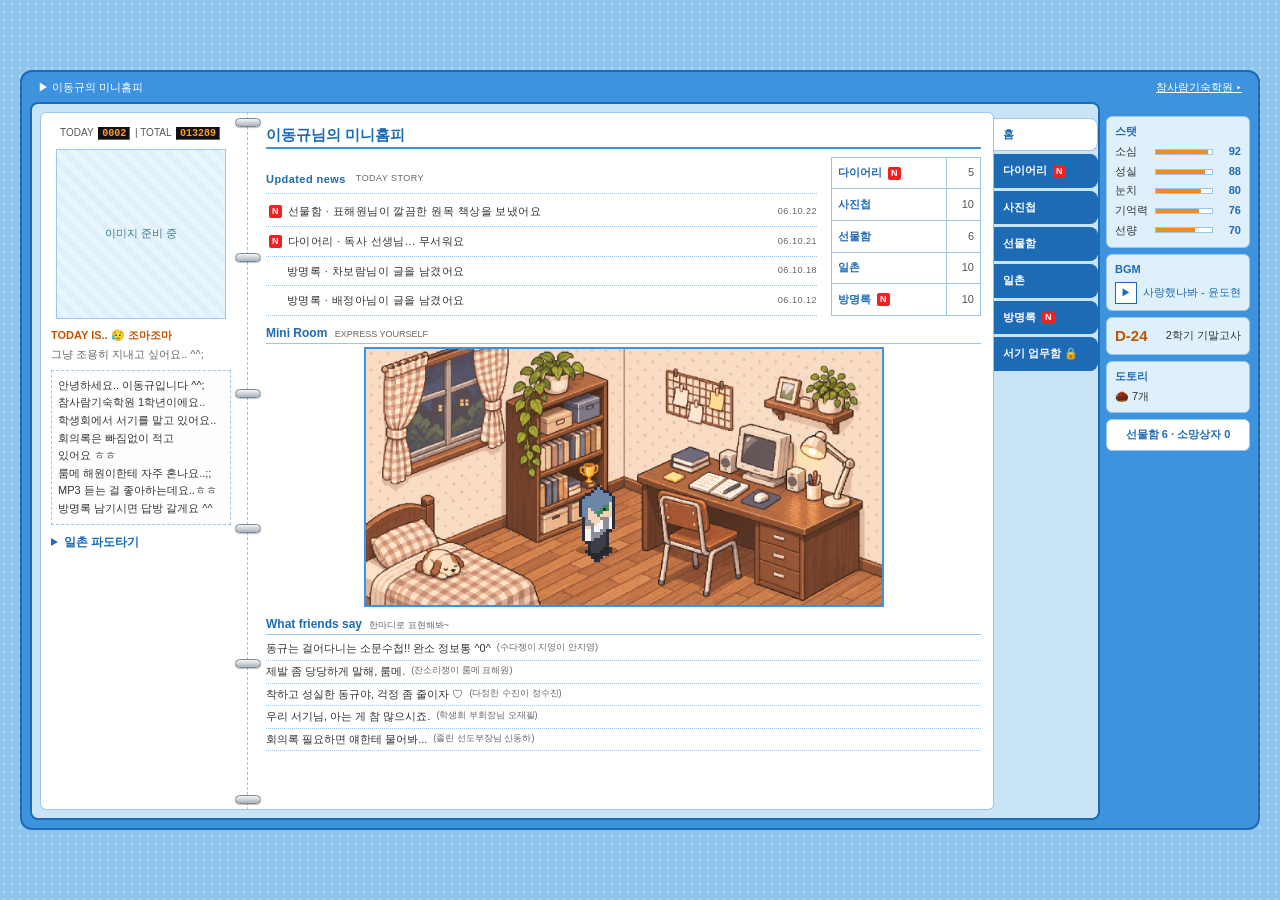
==== dongkyu/index.html @ 1bf93b08 "서열학원 홈페이지 초기 업로드 Co-Authored-By: Claude Opus 5.5 <noreply@anthropic.com>" ====
<!doctype html>
<html lang="ko">
<head>
<meta charset="utf-8">
<meta name="viewport" content="width=device-width,initial-scale=1">
<title>이동규의 미니홈피</title>
<link rel="stylesheet" href="style.css">
</head>
<body>
<div class="frame">
  <div class="topbar"><span>▶ 이동규의 미니홈피</span><a href="../index.html">참사람기숙학원 ▸</a></div>
  <div class="stage">
    <div class="book">
      <div class="rings" aria-hidden="true"><i></i><i></i><i></i><i></i><i></i><i></i></div>
      <aside class="left">
        <p class="counter-line">TODAY <b id="today">0</b> | TOTAL <b id="total">0</b></p>
        <img class="minime" src="../img/lee-donggyu.png" alt="이동규" onerror="this.replaceWith(Object.assign(document.createElement('div'),{className:'minime ph',textContent:'이미지 준비 중'}))">
        <p class="mood" id="mood"></p>
        <p class="status" id="status"></p>
        <p class="intro" id="intro"></p>
        <details class="wave"><summary id="wave-title"></summary><ul id="wave"></ul></details>
      </aside>
      <section class="right">
        <h1 class="mhtitle">이동규님의 미니홈피</h1>
        <div id="view"></div>
      </section>
      <nav class="tabs" id="tabs" role="tablist" aria-label="미니홈피 메뉴" aria-orientation="vertical">
        <button role="tab" aria-selected="true" aria-controls="view" data-t="home" class="on">홈</button>
        <button role="tab" aria-selected="false" aria-controls="view" data-t="diary" id="diary-tab">다이어리</button>
        <button role="tab" aria-selected="false" aria-controls="view" data-t="photos">사진첩</button>
        <button role="tab" aria-selected="false" aria-controls="view" data-t="gifts">선물함</button>
        <button role="tab" aria-selected="false" aria-controls="view" data-t="ilchon">일촌</button>
        <button role="tab" aria-selected="false" aria-controls="view" data-t="guest" id="guest-tab">방명록</button>
        <button role="tab" aria-selected="false" aria-controls="view" data-t="vault" id="vault-tab"></button>
      </nav>
    </div>
    <aside class="side">
      <div class="panel"><b class="ph-title">스탯</b><div id="stats"></div></div>
      <div class="panel bgm"><b class="ph-title">BGM</b>
        <div class="bgm-row"><a id="bgm-play" target="_blank" rel="noopener" aria-label="유튜브에서 듣기">▶</a><a id="bgm-title" target="_blank" rel="noopener"></a></div></div>
      <div class="panel dday"><b id="dday">D-0</b><span id="dday-label"></span></div>
      <div class="panel"><b class="ph-title">도토리</b> 🌰 <span id="dotori">0</span>개</div>
      <button class="panel gobtn" data-go="gifts" id="gift-link"></button>
    </aside>
  </div>
</div>
<script type="module" src="app.js"></script>
</body>
</html>
---- dongkyu/style.css ----
:root{--blue:#3d93dd;--blue2:#1d6ab5;--sky:#dff0fb;--orange:#c25400;--line:#9cc6ea}
*{box-sizing:border-box}
body{margin:0;min-height:100vh;display:flex;align-items:center;justify-content:center;padding:12px;background:#8fc4ec radial-gradient(#b7dbf4 1px,transparent 1px) 0 0/8px 8px;font:12px/1.6 Dotum,"돋움","Malgun Gothic",sans-serif;color:#333}
button{font:inherit}
:focus-visible{outline:2px solid var(--orange);outline-offset:1px}

/* 한 화면 프레임: 6공 다이어리 + 오른쪽 정보 패널 */
.frame{width:min(1240px,100%);height:min(760px,calc(100vh - 24px));min-height:min(540px,calc(100vh - 24px));background:var(--blue);border:2px solid var(--blue2);border-radius:12px;padding:4px 8px 8px;display:flex;flex-direction:column}
.topbar{flex:none;display:flex;justify-content:space-between;gap:8px;color:#fff;padding:3px 8px 5px;font-size:11px}
.topbar a{color:#fff}
.stage{position:relative;flex:1;min-height:0}
.book{position:relative;z-index:1;width:calc(100% - 150px);height:100%;display:grid;grid-template-columns:216px minmax(0,1fr) 104px;min-height:0;background:#c9e4f7;border:2px solid var(--blue2);border-radius:8px}
.rings{position:absolute;left:216px;top:14px;bottom:14px;width:0;z-index:2;display:flex;flex-direction:column;justify-content:space-between;pointer-events:none}
.rings i{display:block;width:26px;height:9px;margin-left:-13px;background:linear-gradient(#f4f4f4,#a9b4be);border:1px solid #7d8a96;border-radius:5px;box-shadow:0 1px 1px rgba(0,0,0,.25)}
.left,.right{margin:8px 0;background:#fff;border:1px solid var(--line);min-height:0;overflow:auto;scrollbar-width:thin}
.left{margin-left:8px;padding:12px 16px 10px 10px;border-radius:6px 0 0 6px;border-right:1px dashed var(--line)}
.right{padding:10px 12px 10px 18px;border-radius:0 6px 6px 0;border-left:0;min-width:0}
.tabs{display:flex;flex-direction:column;gap:3px;padding:14px 0 8px;overflow-y:auto;overflow-x:hidden}
.counter-line{margin:0 0 8px;text-align:center;font-size:10px;color:#555;white-space:nowrap}.counter-line .led{font-size:10px;letter-spacing:0}.counter-line b{margin:0 2px}
.tabs button{font-weight:bold;font-size:11px;text-align:left;overflow:hidden;text-overflow:ellipsis;background:var(--blue2);border:1px solid var(--blue2);border-left:0;border-radius:0 8px 8px 0;padding:7px 4px 7px 10px;margin-left:-1px;color:#fff;cursor:pointer;white-space:nowrap}
.tabs button[aria-selected=true]{background:#fff;color:var(--blue2);border-color:var(--line)}
.tabs button:hover:not([aria-selected=true]){background:var(--blue)}

/* 왼쪽 페이지: 프로필 */
.minime{display:block;width:100%;max-width:170px;aspect-ratio:1;object-fit:cover;margin:0 auto;border:1px solid var(--line);background:var(--sky)}
.ph{display:flex;align-items:center;justify-content:center;color:#3f7a8f;font-size:11px;background:repeating-linear-gradient(45deg,var(--sky),var(--sky) 6px,#eaf6fd 6px,#eaf6fd 12px)}
.mood{margin:8px 0 2px;color:var(--orange);font-weight:bold;font-size:11px}
.left .status{margin:0 0 6px;font-weight:normal;color:#666;font-size:11px}
.intro{margin:0 0 8px;padding:6px;border:1px dashed var(--line);background:#fcfeff;white-space:pre-line;font-size:11px;word-break:keep-all;text-wrap:pretty}
.wave summary{cursor:pointer;font-weight:bold;color:var(--blue2)}
.wave ul{list-style:none;margin:5px 0 0;padding:0;background:#fff;border:1px solid var(--line)}
.wave li{padding:3px 6px;border-bottom:1px dotted var(--line)}.wave li:last-child{border-bottom:0}
.wave li.off{color:#666}.wave a{color:var(--blue2);text-decoration:none}.wave a:hover,.wave a:focus-visible{text-decoration:underline}

/* 오른쪽 정보 패널 */
.side{position:absolute;z-index:0;right:0;top:14px;bottom:0;width:196px;padding-left:52px;display:flex;flex-direction:column;gap:6px;min-height:0;overflow:auto;scrollbar-width:none}
.panel{background:var(--sky);border:1px solid var(--line);border-radius:6px;padding:6px 8px;font-size:11px}
.panel .ph-title{display:block;color:var(--blue2);margin-bottom:3px}
.led{font:bold 11px "Courier New",monospace;background:#111;color:#ff9d2e;padding:0 3px;letter-spacing:1px;border:1px inset #666}
.srow{display:grid;grid-template-columns:36px 1fr 24px;gap:4px;align-items:center;margin:2px 0}
.srow i{display:block;height:6px;background:#fff;border:1px solid var(--line)}
.srow i::after{content:"";display:block;height:100%;width:var(--v);background:#f08a24}
.srow b{text-align:right;color:var(--blue2)}
.bgm-row{display:flex;gap:6px;align-items:center}
.bgm-row a{color:var(--blue2);text-decoration:none;overflow:hidden;white-space:nowrap;text-overflow:ellipsis}
.bgm-row a:hover,.bgm-row a:focus-visible{text-decoration:underline}
.bgm-row #bgm-play{display:flex;align-items:center;justify-content:center;flex:none;width:22px;height:22px;border:1px solid var(--blue2);background:#fff;font-size:10px}
.dday{display:flex;justify-content:space-between;align-items:center;gap:6px}
.dday b{font-size:15px;color:var(--orange)}
.gobtn{cursor:pointer;color:var(--blue2);font-weight:bold;text-align:center;background:#fff}
.gobtn:hover{background:var(--sky)}

/* 오른쪽 페이지 공통 */
.mhtitle{margin:0 0 8px;font-size:15px;color:var(--blue2);border-bottom:2px solid var(--blue)}
h3{margin:12px 0 6px;font-size:12px;color:var(--blue2);border-left:4px solid var(--orange);padding-left:6px}
h3:first-child{margin-top:0}
.lab{margin:8px 0 3px;font-weight:bold;color:var(--blue2);border-bottom:1px solid var(--line);font-size:12px}
.lab small{font-weight:normal;color:#666;font-size:9px;margin-left:4px;white-space:nowrap}
.n{display:inline-block;background:#e22;color:#fff;font:bold 9px/1 Dotum,sans-serif;padding:2px 3px;border-radius:2px;font-style:normal;margin-left:3px;vertical-align:middle}
.n.off{background:none;width:12px;padding:0}

/* 홈: 한 화면 요약 */
.top2{display:grid;grid-template-columns:minmax(0,1fr) 150px;gap:14px}
.news div{display:flex;gap:6px;align-items:center;padding:5px 0;border-bottom:1px dotted var(--line);font-size:11px;letter-spacing:.04em;line-height:1.7}
.news span{flex:1;overflow:hidden;white-space:nowrap;text-overflow:ellipsis}
.news small{color:#666}
.stat{border:1px solid var(--line);border-collapse:collapse;width:100%;font-size:11px}
.stat button{border:0;background:none;font:inherit;text-align:left;cursor:pointer;display:block;width:100%;padding:2px 6px;color:var(--blue2);font-weight:bold}
.stat button:focus-visible{outline:2px solid var(--orange);outline-offset:-2px}
.stat button:hover,.stat button:focus-visible{background:var(--sky)}
.stat td{border:1px solid var(--line);padding:0}
.stat td:nth-child(odd){width:auto}
.stat td:nth-child(even){width:34px;text-align:right;padding:2px 6px;color:#555}
.roomimg{position:relative;aspect-ratio:2/1;max-height:clamp(150px,30vh,260px);margin:0 auto;border:2px solid var(--blue);overflow:hidden}
.roomimg img,.roomimg .ph{display:block;width:100%;height:100%;object-fit:cover}
.roomcap{margin:3px 0 0;text-align:center;color:#666;font-size:11px}
.fs{list-style:none;margin:0;padding:0}
.fs li{display:flex;gap:6px;padding:2px 0;border-bottom:1px dotted var(--line);font-size:11px}
.fs b{flex:none;color:var(--blue2);min-width:3.6em}
.fs span{overflow:hidden;white-space:nowrap;text-overflow:ellipsis}
.fs small{flex:none;color:#666;white-space:nowrap}

/* 그리드와 카드 */
.grid{display:grid;gap:8px}
.grid.five{grid-template-columns:repeat(5,minmax(0,1fr))}
.grid.three{grid-template-columns:repeat(3,minmax(0,1fr))}
.sec{margin-bottom:12px}
.sec h4{margin:0 0 6px;font-size:12px;color:var(--blue2)}
.sec h4 small{color:#666;font-weight:normal;margin-left:6px}
.card{background:#fff;border:1px solid var(--line);padding:4px;text-align:center;cursor:pointer;font:inherit;color:inherit;word-break:keep-all}
.card:hover{border-color:var(--orange)}
.card .ph,.card img{width:100%;aspect-ratio:1;object-fit:cover;display:flex}
.card span{display:block;margin-top:2px;line-height:1.35;text-wrap:balance}
.photo span{height:2.7em;overflow:hidden;display:-webkit-box;-webkit-line-clamp:2;-webkit-box-orient:vertical}
.gift,.ilc{display:flex;flex-direction:column;gap:2px;cursor:default;font-size:11px;padding:6px}
.gift b,.ilc b{color:var(--blue2)}
.gift .item{font-weight:bold;color:#333}
.gift .msg{min-height:2.7em}.gift small{color:#666}
.ilc span{text-wrap:balance;text-align:center}
.note,.desc{text-wrap:pretty}
.note{border:1px dashed var(--line);padding:6px 8px;margin-bottom:6px;background:#fffef6}
.note b{color:var(--blue2)}.note em{color:#666}.note small{color:#666}

/* 방명록 */
.gb{border:1px solid var(--line);margin-bottom:8px;background:#fff}
.gb-head{display:flex;align-items:center;gap:6px;background:var(--sky);padding:4px 6px;border-bottom:1px solid var(--line)}
.gb-head .no{color:var(--orange);font-weight:bold}
.gb-head i{font-style:normal;color:#666;font-size:11px}
.gb-head small{margin-left:auto;color:#666}
.av{width:28px;height:28px;flex:none;border:1px solid var(--line);background:#fff}
.av img,.av .ph{width:100%;height:100%;object-fit:cover;font-size:0}
.gb p{margin:0;padding:6px 8px}
.gb .reply{background:#fffef6;border-top:1px dashed var(--line);color:#555}
.gb .reply b{color:var(--blue2)}
.pager{display:flex;gap:4px;justify-content:center;margin:10px 0}
.pager button{border:1px solid var(--line);background:#fff;color:var(--blue2);padding:2px 8px;cursor:pointer}
.pager button.on{background:var(--orange);border-color:var(--orange);color:#fff}

/* 서기 업무함 */
.pin{text-align:center;padding:60px 10px}
.pin input{font:18px monospace;width:110px;text-align:center;letter-spacing:6px}
.pin button{padding:3px 10px}
.pin .err{color:#c33;height:1.4em}
.chips{display:flex;flex-wrap:wrap;gap:4px;margin:6px 0}
.chips i{font-style:normal;background:var(--sky);border:1px solid var(--line);border-radius:10px;padding:0 8px;font-size:11px}
.detail{display:grid;grid-template-columns:150px minmax(0,1fr);gap:14px}
.detail .minime{width:150px}
.detail table{border-collapse:collapse;width:100%}
.detail th{width:56px;text-align:left;color:var(--blue2);vertical-align:top;padding:3px 0}
.detail td{padding:3px 0;border-bottom:1px dotted var(--line)}
.cn{display:block;color:#666;font-size:10px}
.status{margin:0 0 6px;color:var(--orange);font-weight:bold}
.desc{margin:0 0 6px;padding:6px 8px;background:#fcfeff;border:1px dashed var(--line)}
.back{background:none;border:0;color:var(--blue2);cursor:pointer;padding:0;margin-bottom:8px}
.cmbox{margin-top:14px;padding:8px 10px;background:var(--sky);border:1px solid var(--line)}
.cm{display:flex;align-items:center;gap:6px;padding:4px 6px;border-bottom:1px dotted var(--line);font-size:11px;word-break:keep-all;background:#fff}
.cm b{flex:none;color:var(--blue2);margin-right:8px;min-width:3.2em}
.cm.re{padding-left:8px;background:#f6fbff}
.cm .av{width:22px;height:22px}

/* 사진 라이트박스 */
.lb{position:fixed;inset:0;background:rgba(0,40,80,.55);display:flex;align-items:center;justify-content:center;z-index:10;padding:16px}
.lb-in{background:#fff;border:2px solid var(--blue2);padding:10px;max-width:420px;width:100%;text-align:center}
.lb-in img,.lb-in .ph{display:block;width:100%;aspect-ratio:1;object-fit:cover;border:1px solid var(--line)}
.lb-in p{margin:8px 0;word-break:keep-all;text-wrap:pretty}
.lb-in button{padding:3px 14px;cursor:pointer}
.spark{position:fixed;pointer-events:none;color:#f5b400;font-size:12px;transform:translate(-50%,-50%);animation:sp .6s forwards;z-index:20}
@keyframes sp{to{opacity:0;transform:translate(-50%,-90%) scale(.4)}}

/* 좁은 화면: 한 화면 고정을 풀고 세로로 쌓음 */
@media(max-width:900px){
 body{display:block}
 .frame{height:auto;min-height:0}
 .stage{display:block}
 .book{display:flex;flex-direction:column}
 .rings{display:none}
 .left,.right{margin:6px;border-radius:6px;overflow:visible}
 .left{border-right:1px solid var(--line)}
 .tabs{order:-1;flex-direction:row;flex-wrap:wrap;padding:6px;overflow:visible}
 .tabs button{border:1px solid var(--blue2);border-radius:6px;margin:0}
 .book{width:auto;height:auto}
 .side{position:static;width:auto;padding-left:0;margin-top:8px;display:grid;grid-template-columns:1fr 1fr;overflow:visible}
 .top2{grid-template-columns:1fr}
 .grid.five{grid-template-columns:repeat(3,minmax(0,1fr))}
 .detail{grid-template-columns:1fr}
}

.px-me{position:absolute;image-rendering:pixelated;pointer-events:none}
.px-shadow{position:absolute;border-radius:50%;background:rgba(40,25,10,.35);pointer-events:none}
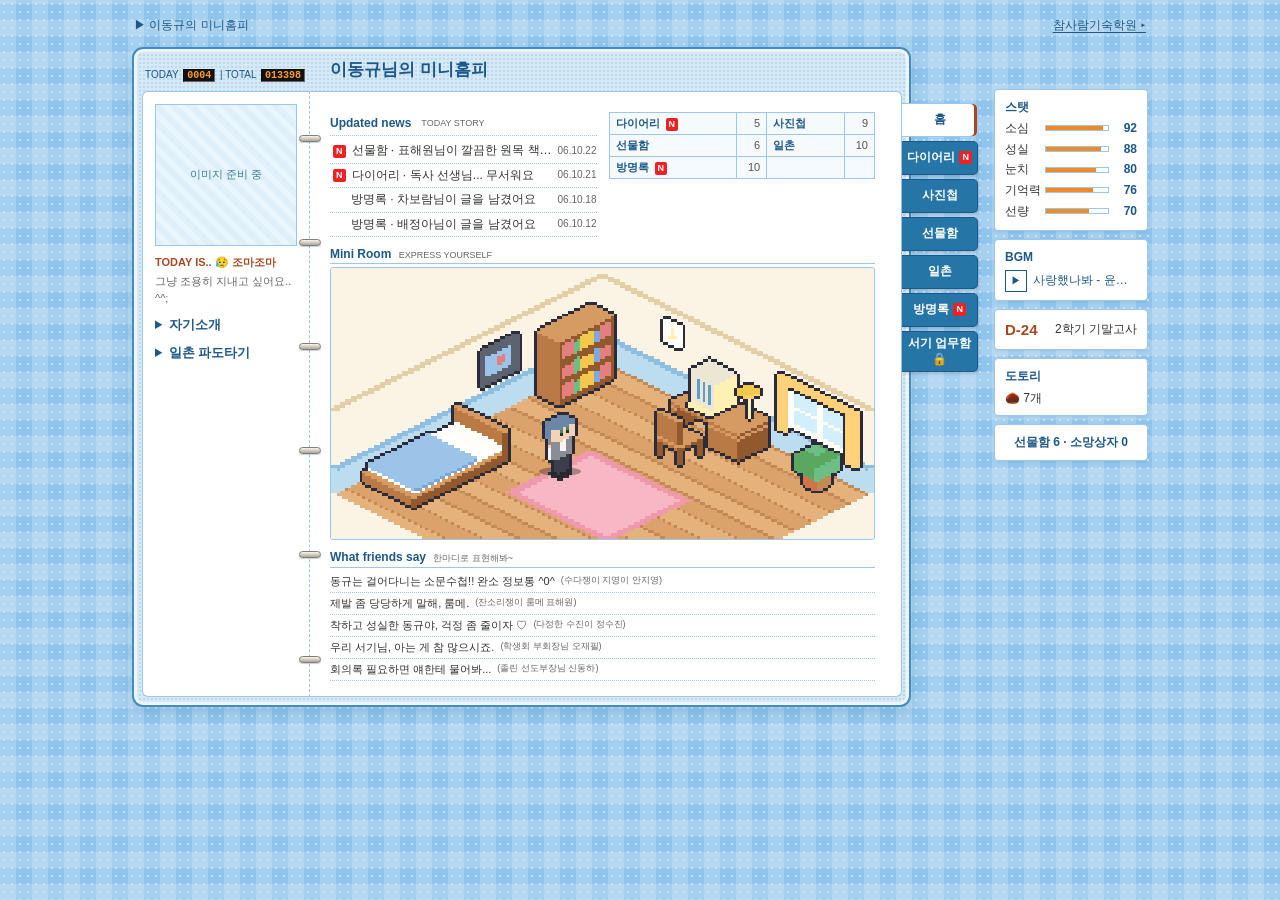
==== commit c5db578c: "이동규 미니홈피 스킨과 사진첩 개편" ====
--- a/dongkyu/index.html
+++ b/dongkyu/index.html
@@ -12,16 +12,16 @@
   <div class="stage">
     <div class="book">
       <div class="rings" aria-hidden="true"><i></i><i></i><i></i><i></i><i></i><i></i></div>
+      <p class="counter-line">TODAY <b id="today">0</b> | TOTAL <b id="total">0</b></p>
+      <h1 class="mhtitle">이동규님의 미니홈피</h1>
       <aside class="left">
-        <p class="counter-line">TODAY <b id="today">0</b> | TOTAL <b id="total">0</b></p>
         <img class="minime" src="../img/lee-donggyu.png" alt="이동규" onerror="this.replaceWith(Object.assign(document.createElement('div'),{className:'minime ph',textContent:'이미지 준비 중'}))">
         <p class="mood" id="mood"></p>
         <p class="status" id="status"></p>
-        <p class="intro" id="intro"></p>
+        <details class="profile-note"><summary>자기소개</summary><p class="intro" id="intro"></p></details>
         <details class="wave"><summary id="wave-title"></summary><ul id="wave"></ul></details>
       </aside>
       <section class="right">
-        <h1 class="mhtitle">이동규님의 미니홈피</h1>
         <div id="view"></div>
       </section>
       <nav class="tabs" id="tabs" role="tablist" aria-label="미니홈피 메뉴" aria-orientation="vertical">
--- a/dongkyu/style.css
+++ b/dongkyu/style.css
@@ -1,40 +1,68 @@
-:root{--blue:#3d93dd;--blue2:#1d6ab5;--sky:#dff0fb;--orange:#c25400;--line:#9cc6ea}
+/* 하늘색 도트 벽지와 미니홈피 제본 */
+:root{--blue:#3d93dd;--blue2:#1d5888;--sky:#dff0fb;--orange:#a64921;--line:#9cc6ea;--tab:#2575a7;--cover:#d6e9f7;--paper:#fff;--profile-width:178px}
 *{box-sizing:border-box}
-body{margin:0;min-height:100vh;display:flex;align-items:center;justify-content:center;padding:12px;background:#8fc4ec radial-gradient(#b7dbf4 1px,transparent 1px) 0 0/8px 8px;font:12px/1.6 Dotum,"돋움","Malgun Gothic",sans-serif;color:#333}
+body{
+ margin:0;min-height:100vh;display:grid;grid-template-columns:minmax(0,1fr);place-items:start center;padding:12px;
+ font:13px/1.55 Dotum,"돋움","Malgun Gothic",sans-serif;color:#30352f;
+ background:
+  radial-gradient(#c4e3f7 1px,transparent 1px) 0 0/8px 8px,
+  repeating-linear-gradient(0deg,#fff3 0 16px,transparent 16px 32px),
+  repeating-linear-gradient(90deg,#fff3 0 16px,transparent 16px 32px),
+  #8fc4ec;
+}
 button{font:inherit}
 :focus-visible{outline:2px solid var(--orange);outline-offset:1px}
-
-/* 한 화면 프레임: 6공 다이어리 + 오른쪽 정보 패널 */
-.frame{width:min(1240px,100%);height:min(760px,calc(100vh - 24px));min-height:min(540px,calc(100vh - 24px));background:var(--blue);border:2px solid var(--blue2);border-radius:12px;padding:4px 8px 8px;display:flex;flex-direction:column}
-.topbar{flex:none;display:flex;justify-content:space-between;gap:8px;color:#fff;padding:3px 8px 5px;font-size:11px}
-.topbar a{color:#fff}
-.stage{position:relative;flex:1;min-height:0}
-.book{position:relative;z-index:1;width:calc(100% - 150px);height:100%;display:grid;grid-template-columns:216px minmax(0,1fr) 104px;min-height:0;background:#c9e4f7;border:2px solid var(--blue2);border-radius:8px}
-.rings{position:absolute;left:216px;top:14px;bottom:14px;width:0;z-index:2;display:flex;flex-direction:column;justify-content:space-between;pointer-events:none}
-.rings i{display:block;width:26px;height:9px;margin-left:-13px;background:linear-gradient(#f4f4f4,#a9b4be);border:1px solid #7d8a96;border-radius:5px;box-shadow:0 1px 1px rgba(0,0,0,.25)}
-.left,.right{margin:8px 0;background:#fff;border:1px solid var(--line);min-height:0;overflow:auto;scrollbar-width:thin}
-.left{margin-left:8px;padding:12px 16px 10px 10px;border-radius:6px 0 0 6px;border-right:1px dashed var(--line)}
-.right{padding:10px 12px 10px 18px;border-radius:0 6px 6px 0;border-left:0;min-width:0}
-.tabs{display:flex;flex-direction:column;gap:3px;padding:14px 0 8px;overflow-y:auto;overflow-x:hidden}
-.counter-line{margin:0 0 8px;text-align:center;font-size:10px;color:#555;white-space:nowrap}.counter-line .led{font-size:10px;letter-spacing:0}.counter-line b{margin:0 2px}
-.tabs button{font-weight:bold;font-size:11px;text-align:left;overflow:hidden;text-overflow:ellipsis;background:var(--blue2);border:1px solid var(--blue2);border-left:0;border-radius:0 8px 8px 0;padding:7px 4px 7px 10px;margin-left:-1px;color:#fff;cursor:pointer;white-space:nowrap}
-.tabs button[aria-selected=true]{background:#fff;color:var(--blue2);border-color:var(--line)}
+::selection{background:#ffe08a;color:#333}
+
+/* 속지와 책갈피 사이에 탭이 끼워진 제본 */
+.frame{width:min(1016px,100%)}
+.topbar{display:flex;justify-content:space-between;gap:12px;margin:0 0 8px;padding:4px 2px;color:var(--blue2);font-size:12px}
+.topbar a{color:inherit;text-underline-offset:3px}
+.stage{display:grid;grid-template-columns:minmax(0,1fr) 154px;gap:16px;align-items:start}
+.book{
+ position:relative;isolation:isolate;display:grid;
+ grid-template-columns:var(--profile-width) minmax(0,1fr) 76px;
+ grid-template-areas:"counter title ." "profile content tabs";
+ grid-template-rows:auto minmax(0,1fr);
+ height:clamp(560px,calc(100dvh - 58px),660px);
+}
+.book::before{
+ content:"";position:absolute;z-index:-1;inset:0 67px 0 0;
+ background:var(--cover) radial-gradient(#bcd8ee 1px,transparent 1px) 0 0/4px 4px;
+ border:2px solid #438cc1;border-radius:11px;
+ box-shadow:inset 0 0 0 3px #fffa,0 5px 12px #285b822b;
+}
+.rings{position:absolute;left:var(--profile-width);top:88px;bottom:44px;width:0;z-index:2;display:flex;flex-direction:column;justify-content:space-between;pointer-events:none}
+.rings i{width:22px;height:7px;margin-left:-11px;background:linear-gradient(#f8f5e9,#aaa69b);border:1px solid #817e75;border-radius:4px;box-shadow:0 1px 1px #263b5240}
+.left,.right{margin:0 0 10px;background:var(--paper);border:1px solid var(--line);min-height:0;overflow:auto;scrollbar-width:thin;scrollbar-color:var(--line) transparent}
+.left{grid-area:profile;margin-left:10px;padding:12px;border-radius:6px 0 0 6px;border-right:1px dashed var(--line)}
+.right{grid-area:content;padding:12px 16px 12px 20px;border-radius:0 6px 6px 0;border-left:0;min-width:0;scrollbar-gutter:stable}
+.tabs{grid-area:tabs;display:flex;flex-direction:column;gap:4px;padding:12px 0;min-width:0}
+.counter-line{grid-area:counter;align-self:end;margin:0;padding:0 0 8px 10px;text-align:center;font-size:10px;color:var(--blue2);white-space:nowrap}
+.counter-line .led{font-size:10px;letter-spacing:0}.counter-line b{margin:0 2px}
+.tabs button{
+ font-weight:bold;font-size:12px;line-height:1.3;min-height:34px;word-break:keep-all;
+ background:var(--tab);border:1px solid var(--blue2);border-left:0;border-radius:0 5px 5px 0;
+ padding:4px 3px;color:#fff;cursor:pointer;box-shadow:1px 2px 3px #263b5230;
+}
+.tabs button[aria-selected=true]{background:var(--paper);color:var(--blue2);border-color:var(--line);box-shadow:inset -3px 0 var(--orange)}
 .tabs button:hover:not([aria-selected=true]){background:var(--blue)}
-
+.tabs .n{margin-left:1px}
 /* 왼쪽 페이지: 프로필 */
 .minime{display:block;width:100%;max-width:170px;aspect-ratio:1;object-fit:cover;margin:0 auto;border:1px solid var(--line);background:var(--sky)}
 .ph{display:flex;align-items:center;justify-content:center;color:#3f7a8f;font-size:11px;background:repeating-linear-gradient(45deg,var(--sky),var(--sky) 6px,#eaf6fd 6px,#eaf6fd 12px)}
 .mood{margin:8px 0 2px;color:var(--orange);font-weight:bold;font-size:11px}
 .left .status{margin:0 0 6px;font-weight:normal;color:#666;font-size:11px}
 .intro{margin:0 0 8px;padding:6px;border:1px dashed var(--line);background:#fcfeff;white-space:pre-line;font-size:11px;word-break:keep-all;text-wrap:pretty}
-.wave summary{cursor:pointer;font-weight:bold;color:var(--blue2)}
+.profile-note,.wave{margin-top:8px}
+.profile-note summary,.wave summary{cursor:pointer;font-weight:bold;color:var(--blue2)}
 .wave ul{list-style:none;margin:5px 0 0;padding:0;background:#fff;border:1px solid var(--line)}
 .wave li{padding:3px 6px;border-bottom:1px dotted var(--line)}.wave li:last-child{border-bottom:0}
 .wave li.off{color:#666}.wave a{color:var(--blue2);text-decoration:none}.wave a:hover,.wave a:focus-visible{text-decoration:underline}
 
 /* 오른쪽 정보 패널 */
-.side{position:absolute;z-index:0;right:0;top:14px;bottom:0;width:196px;padding-left:52px;display:flex;flex-direction:column;gap:6px;min-height:0;overflow:auto;scrollbar-width:none}
-.panel{background:var(--sky);border:1px solid var(--line);border-radius:6px;padding:6px 8px;font-size:11px}
+.side{display:grid;gap:8px;margin-top:42px;min-width:0}
+.panel{min-width:0;background:var(--paper);border:1px solid var(--line);border-radius:4px;padding:8px 10px;font-size:12px;box-shadow:0 1px 3px #263b521a}
 .panel .ph-title{display:block;color:var(--blue2);margin-bottom:3px}
 .led{font:bold 11px "Courier New",monospace;background:#111;color:#ff9d2e;padding:0 3px;letter-spacing:1px;border:1px inset #666}
 .srow{display:grid;grid-template-columns:36px 1fr 24px;gap:4px;align-items:center;margin:2px 0}
@@ -51,7 +79,7 @@
 .gobtn:hover{background:var(--sky)}
 
 /* 오른쪽 페이지 공통 */
-.mhtitle{margin:0 0 8px;font-size:15px;color:var(--blue2);border-bottom:2px solid var(--blue)}
+.mhtitle{grid-area:title;margin:0;padding:10px 16px 8px 20px;font-size:17px;color:var(--blue2);align-self:end}
 h3{margin:12px 0 6px;font-size:12px;color:var(--blue2);border-left:4px solid var(--orange);padding-left:6px}
 h3:first-child{margin-top:0}
 .lab{margin:8px 0 3px;font-weight:bold;color:var(--blue2);border-bottom:1px solid var(--line);font-size:12px}
@@ -60,18 +88,19 @@
 .n.off{background:none;width:12px;padding:0}
 
 /* 홈: 한 화면 요약 */
-.top2{display:grid;grid-template-columns:minmax(0,1fr) 150px;gap:14px}
-.news div{display:flex;gap:6px;align-items:center;padding:5px 0;border-bottom:1px dotted var(--line);font-size:11px;letter-spacing:.04em;line-height:1.7}
+.top2{display:grid;grid-template-columns:minmax(0,1fr) minmax(0,1fr);gap:12px;align-items:start}
+.news div{display:flex;gap:6px;align-items:center;padding:3px 0;border-bottom:1px dotted var(--line);font-size:12px;line-height:1.45}
 .news span{flex:1;overflow:hidden;white-space:nowrap;text-overflow:ellipsis}
 .news small{color:#666}
-.stat{border:1px solid var(--line);border-collapse:collapse;width:100%;font-size:11px}
+.stat{margin-top:8px;background:#f5faff;border:1px solid var(--line);border-collapse:collapse;width:100%;font-size:11px}
 .stat button{border:0;background:none;font:inherit;text-align:left;cursor:pointer;display:block;width:100%;padding:2px 6px;color:var(--blue2);font-weight:bold}
 .stat button:focus-visible{outline:2px solid var(--orange);outline-offset:-2px}
 .stat button:hover,.stat button:focus-visible{background:var(--sky)}
 .stat td{border:1px solid var(--line);padding:0}
 .stat td:nth-child(odd){width:auto}
-.stat td:nth-child(even){width:34px;text-align:right;padding:2px 6px;color:#555}
-.roomimg{position:relative;aspect-ratio:2/1;max-height:clamp(150px,30vh,260px);margin:0 auto;border:2px solid var(--blue);overflow:hidden}
+.stat td:nth-child(even){width:30px;text-align:right;padding:2px 6px;color:#555}
+.roomimg{position:relative;width:100%;aspect-ratio:2/1;margin:0;border:1px solid var(--line);border-radius:3px;overflow:hidden;background:#fbf3e4}
+.roomimg .room-px{display:block;width:100%;height:100%;image-rendering:pixelated}
 .roomimg img,.roomimg .ph{display:block;width:100%;height:100%;object-fit:cover}
 .roomcap{margin:3px 0 0;text-align:center;color:#666;font-size:11px}
 .fs{list-style:none;margin:0;padding:0}
@@ -83,7 +112,6 @@
 /* 그리드와 카드 */
 .grid{display:grid;gap:8px}
 .grid.five{grid-template-columns:repeat(5,minmax(0,1fr))}
-.grid.three{grid-template-columns:repeat(3,minmax(0,1fr))}
 .sec{margin-bottom:12px}
 .sec h4{margin:0 0 6px;font-size:12px;color:var(--blue2)}
 .sec h4 small{color:#666;font-weight:normal;margin-left:6px}
@@ -91,28 +119,65 @@
 .card:hover{border-color:var(--orange)}
 .card .ph,.card img{width:100%;aspect-ratio:1;object-fit:cover;display:flex}
 .card span{display:block;margin-top:2px;line-height:1.35;text-wrap:balance}
-.photo span{height:2.7em;overflow:hidden;display:-webkit-box;-webkit-line-clamp:2;-webkit-box-orient:vertical}
-.gift,.ilc{display:flex;flex-direction:column;gap:2px;cursor:default;font-size:11px;padding:6px}
-.gift b,.ilc b{color:var(--blue2)}
-.gift .item{font-weight:bold;color:#333}
-.gift .msg{min-height:2.7em}.gift small{color:#666}
-.ilc span{text-wrap:balance;text-align:center}
+/* 공통 제본 안에서 사진첩, 선물함, 일촌의 본문을 채운다. */
+#view:has(.collection){min-height:100%;display:grid}
+.collection{display:grid;grid-template-rows:auto 1fr;gap:10px}
+.collection h3{
+ margin:0;padding:6px 8px;
+ background:linear-gradient(#fff,var(--sky));
+}
+.collection .grid{grid-template-columns:repeat(2,minmax(0,1fr));gap:10px}
+.collection .card{min-width:0;border-color:var(--line);border-radius:5px;box-shadow:2px 2px var(--sky)}
+.collection .photo{padding:6px;background:linear-gradient(#fff,#eaf5ff);box-shadow:inset 0 0 0 1px #fff,2px 2px var(--sky)}
+.collection .photo:hover{border-color:var(--orange);background:var(--sky)}
+.photo img,.photo .ph,.lb-in img,.lb-in .ph{aspect-ratio:1}
+.photo .ph,.lb-in .ph{
+ background:repeating-linear-gradient(135deg,var(--sky) 0 8px,#f5faff 8px 16px);
+ border:1px dashed var(--line);color:var(--blue2);
+}
+.gifts .entry-row{display:grid;grid-template-columns:minmax(0,1fr) auto auto}
+.gift-name{display:flex;flex-wrap:wrap;align-items:baseline;gap:1px 8px}
+.gift-name b{color:var(--blue2)}
+.gift-name span,.gift-date{color:#4c6378;font-size:11px}
+.gift-date{white-space:nowrap}
+
+.entry-list{list-style:none;margin:0;padding:0;border:1px solid var(--line);border-radius:4px}
+.entry-list li+li{border-top:1px dotted var(--line)}
+.entry-list li:nth-child(even){background:#f4faff}
+.collection h3 small{margin-left:4px;color:var(--blue2);font-weight:normal}
+.entry-row{display:flex;align-items:center;justify-content:space-between;gap:8px;min-height:40px;padding:6px 9px}
+summary.entry-row{cursor:pointer;list-style:none}
+summary.entry-row::-webkit-details-marker{display:none}
+summary.entry-row:hover,.entry-list details[open] summary{background:var(--sky)}
+summary.entry-row:focus-visible{outline-offset:-2px}
+.friend-name{display:flex;align-items:baseline;flex-wrap:wrap;gap:1px 8px}
+.friend-name b{color:var(--blue2)}
+.friend-name span{color:#4c6378}
+.entry-toggle{
+ flex:none;padding:2px 6px;border:1px solid var(--line);border-radius:3px;
+ background:linear-gradient(#fff,var(--sky));color:var(--blue2);font-size:11px;
+}
+.entry-toggle::after{content:" ▸"}
+details[open] .entry-toggle::after{content:" ▾"}
+.entry-message{padding:6px 10px 6px 16px;background:#fffaf0;border-top:1px solid var(--line)}
+.entry-message p{margin:4px 0;overflow-wrap:anywhere}
 .note,.desc{text-wrap:pretty}
 .note{border:1px dashed var(--line);padding:6px 8px;margin-bottom:6px;background:#fffef6}
 .note b{color:var(--blue2)}.note em{color:#666}.note small{color:#666}
 
 /* 방명록 */
-.gb{border:1px solid var(--line);margin-bottom:8px;background:#fff}
-.gb-head{display:flex;align-items:center;gap:6px;background:var(--sky);padding:4px 6px;border-bottom:1px solid var(--line)}
+.gb{border:1px solid var(--line);margin-bottom:6px;background:#fff;border-radius:4px;overflow:hidden}
+.gb-head{display:flex;align-items:center;gap:6px;background:var(--sky);padding:2px 6px;border-bottom:1px solid var(--line)}
 .gb-head .no{color:var(--orange);font-weight:bold}
 .gb-head i{font-style:normal;color:#666;font-size:11px}
 .gb-head small{margin-left:auto;color:#666}
 .av{width:28px;height:28px;flex:none;border:1px solid var(--line);background:#fff}
 .av img,.av .ph{width:100%;height:100%;object-fit:cover;font-size:0}
-.gb p{margin:0;padding:6px 8px}
+.gb .av{width:24px;height:24px}
+.gb p{margin:0;padding:4px 8px;word-break:keep-all}
 .gb .reply{background:#fffef6;border-top:1px dashed var(--line);color:#555}
 .gb .reply b{color:var(--blue2)}
-.pager{display:flex;gap:4px;justify-content:center;margin:10px 0}
+.pager{display:flex;gap:4px;justify-content:center;margin:8px 0 0}
 .pager button{border:1px solid var(--line);background:#fff;color:var(--blue2);padding:2px 8px;cursor:pointer}
 .pager button.on{background:var(--orange);border-color:var(--orange);color:#fff}
 
@@ -140,30 +205,74 @@
 
 /* 사진 라이트박스 */
 .lb{position:fixed;inset:0;background:rgba(0,40,80,.55);display:flex;align-items:center;justify-content:center;z-index:10;padding:16px}
-.lb-in{background:#fff;border:2px solid var(--blue2);padding:10px;max-width:420px;width:100%;text-align:center}
-.lb-in img,.lb-in .ph{display:block;width:100%;aspect-ratio:1;object-fit:cover;border:1px solid var(--line)}
-.lb-in p{margin:8px 0;word-break:keep-all;text-wrap:pretty}
-.lb-in button{padding:3px 14px;cursor:pointer}
+/* 반투명 창 테두리와 광택이 있는 사진 뷰어 */
+.lb-in{
+ background:linear-gradient(140deg,#effaffee,#a5cef4dc 50%,#d9eeffec);
+ border:1px solid #37597d;border-radius:8px;padding:0 8px 8px;
+ max-width:min(720px,calc(100dvh - 136px));width:100%;max-height:100%;overflow:auto;
+ box-shadow:inset 0 0 0 1px #fff,0 10px 30px #10284766;text-align:center;
+}
+.lb-bar{display:flex;align-items:center;justify-content:space-between;gap:10px;padding:4px 0 5px;color:#183a5a;text-shadow:0 1px #fff;font-weight:bold}
+.lb-in img,.lb-in .ph{display:block;width:100%;object-fit:contain;border:1px solid #7696b8}
+.lb-in .ph{display:flex}
+.lb-in p{margin:0;padding:8px;background:#f7fbff;border:1px solid #7696b8;border-top:0;word-break:keep-all;text-wrap:pretty}
+.lb-bar button{
+ min-width:36px;min-height:25px;border:1px solid #993e4d;border-radius:0 0 4px 4px;
+ background:linear-gradient(#ffd9df,#d87c8d 48%,#b8465c 50%,#943646);
+ box-shadow:inset 0 0 0 1px #fff5;color:#fff;font-size:17px;line-height:1;cursor:pointer;
+}
+.lb-bar button:hover{background:linear-gradient(#ffc5cf,#be435c)}
 .spark{position:fixed;pointer-events:none;color:#f5b400;font-size:12px;transform:translate(-50%,-50%);animation:sp .6s forwards;z-index:20}
 @keyframes sp{to{opacity:0;transform:translate(-50%,-90%) scale(.4)}}
 
-/* 좁은 화면: 한 화면 고정을 풀고 세로로 쌓음 */
+/* 태블릿에서는 제본을 유지하고 위젯을 아래로 이동 */
 @media(max-width:900px){
- body{display:block}
- .frame{height:auto;min-height:0}
- .stage{display:block}
- .book{display:flex;flex-direction:column}
+ .stage{grid-template-columns:minmax(0,1fr)}
+ .side{margin:0;grid-template-columns:repeat(auto-fit,minmax(min(140px,100%),1fr))}
+}
+@media(max-width:700px){
+ body{padding:10px}
+ .book{
+  padding:0 8px 8px;
+  grid-template-columns:minmax(0,1fr) auto;
+  grid-template-rows:auto fit-content(144px) auto minmax(0,1fr);
+  grid-template-areas:"title counter" "profile profile" "tabs tabs" "content content";
+ }
+ .book::before{inset:0}
  .rings{display:none}
- .left,.right{margin:6px;border-radius:6px;overflow:visible}
- .left{border-right:1px solid var(--line)}
- .tabs{order:-1;flex-direction:row;flex-wrap:wrap;padding:6px;overflow:visible}
- .tabs button{border:1px solid var(--blue2);border-radius:6px;margin:0}
- .book{width:auto;height:auto}
- .side{position:static;width:auto;padding-left:0;margin-top:8px;display:grid;grid-template-columns:1fr 1fr;overflow:visible}
- .top2{grid-template-columns:1fr}
+ .mhtitle{padding:8px 0;font-size:15px}
+ .counter-line{padding:0 0 8px 4px;font-size:9px}
+ .counter-line .led{font-size:9px}
+ .left,.right{margin:0;border:1px solid var(--line);border-radius:4px}
+ .right{padding:10px}
+ .left{
+  display:grid;grid-template-columns:42px minmax(0,1fr) auto;gap:0 8px;align-items:center;
+  padding:6px 8px;
+ }
+ .left .minime{grid-area:1/1/3/2;font-size:8px;text-align:center}
+ .left .mood{grid-area:1/2;margin:0}
+ .left .status{grid-area:2/2;margin:0}
+ .profile-note,.wave{grid-column:3;margin:0;font-size:11px}
+ .profile-note[open],.wave[open]{grid-column:1/-1;margin-top:4px}
+ .profile-note .intro,.wave ul{margin:6px 0 0}
+ .tabs{display:grid;grid-template-columns:repeat(4,minmax(0,1fr));padding:6px 0}
+ .tabs button{border:1px solid var(--blue2);border-radius:4px;min-height:34px}
+ .top2{gap:6px}
+ .stat button{padding-inline:3px}
+ .stat td:nth-child(even){width:16px;padding-inline:2px}
  .grid.five{grid-template-columns:repeat(3,minmax(0,1fr))}
  .detail{grid-template-columns:1fr}
 }
+@media(max-width:460px){
+ .album .grid{grid-template-columns:minmax(0,1fr)}
+ .top2{grid-template-columns:minmax(0,1fr)}
+ .stat{margin-top:0}
+ .tabs button{font-size:11px}
+}
+@media(max-width:360px){
+ .book{grid-template-columns:minmax(0,1fr);grid-template-rows:auto auto fit-content(144px) auto minmax(0,1fr);grid-template-areas:"title" "counter" "profile" "tabs" "content"}
+ .counter-line{text-align:left;padding-left:0}
+}
 
 .px-me{position:absolute;image-rendering:pixelated;pointer-events:none}
 .px-shadow{position:absolute;border-radius:50%;background:rgba(40,25,10,.35);pointer-events:none}
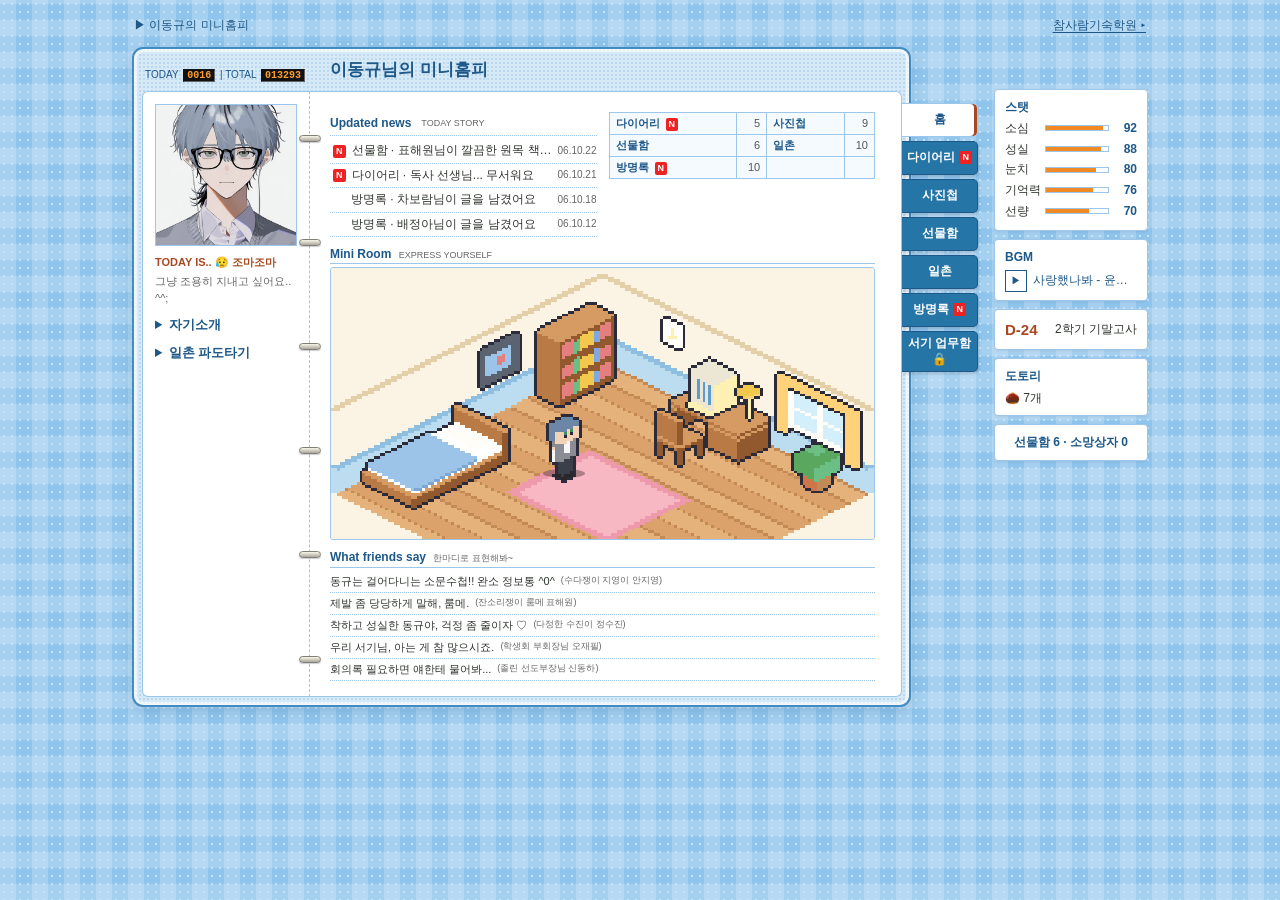
==== commit a0ded7b5: "증명사진 24명 프로필 이미지 추가 - img/<id>.jpg (480x702, 원본 832x1216 PNG에서 축소) - 프로필 이미지 경로를 .png에서 .jpg로 변경 - 최" ====
--- a/dongkyu/index.html
+++ b/dongkyu/index.html
@@ -15,7 +15,7 @@
       <p class="counter-line">TODAY <b id="today">0</b> | TOTAL <b id="total">0</b></p>
       <h1 class="mhtitle">이동규님의 미니홈피</h1>
       <aside class="left">
-        <img class="minime" src="../img/lee-donggyu.png" alt="이동규" onerror="this.replaceWith(Object.assign(document.createElement('div'),{className:'minime ph',textContent:'이미지 준비 중'}))">
+        <img class="minime" src="../img/lee-donggyu.jpg" alt="이동규" onerror="this.replaceWith(Object.assign(document.createElement('div'),{className:'minime ph',textContent:'이미지 준비 중'}))">
         <p class="mood" id="mood"></p>
         <p class="status" id="status"></p>
         <details class="profile-note"><summary>자기소개</summary><p class="intro" id="intro"></p></details>
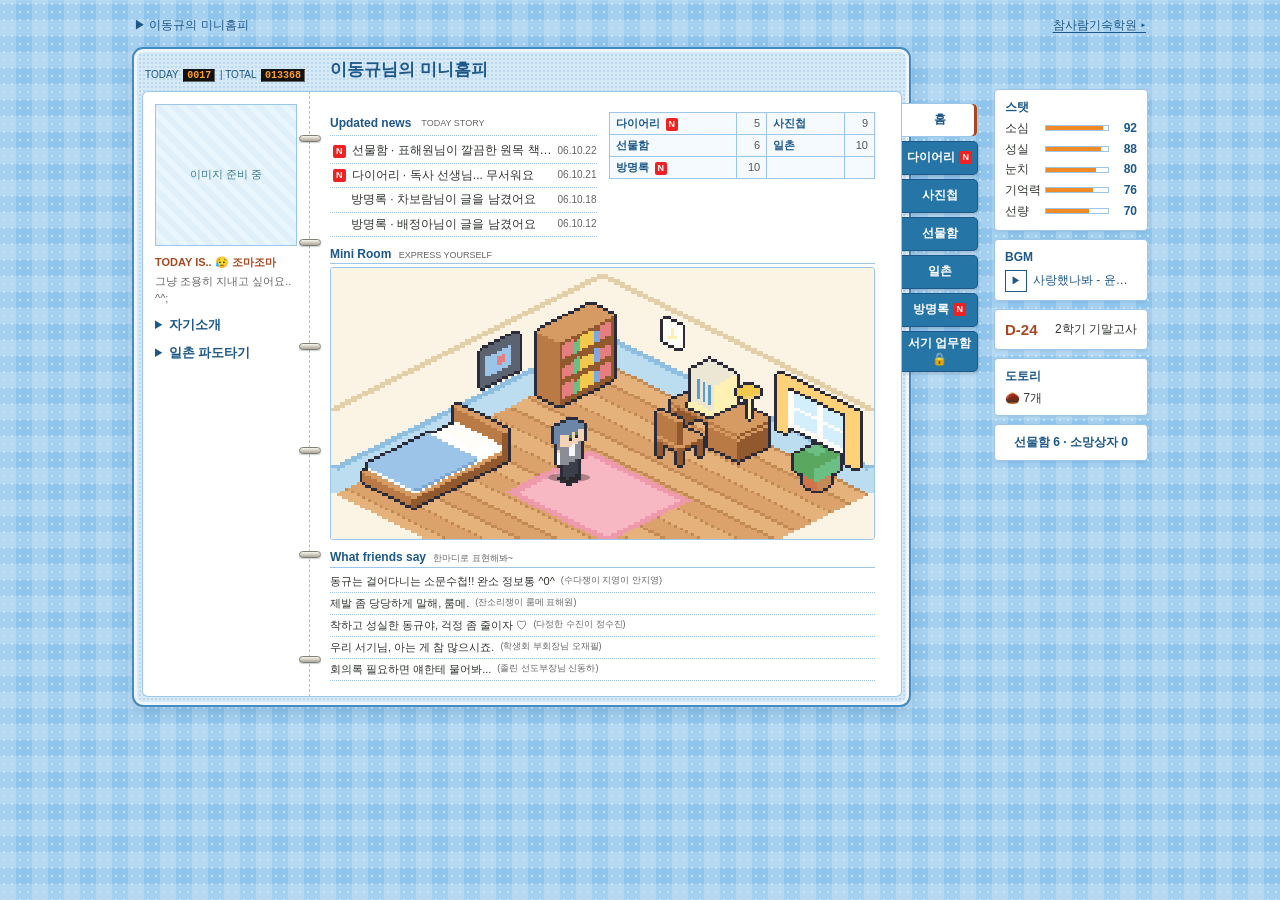
==== commit 9ff862a3: "증명사진은 서기 업무함에만 사용 - img/<id>.jpg를 img/id/<id>.jpg로 이동 - 방명록·덧글 아바타와 미니미는 별도 프로필 이미지(img/<id>.png) 경로" ====
--- a/dongkyu/index.html
+++ b/dongkyu/index.html
@@ -15,7 +15,7 @@
       <p class="counter-line">TODAY <b id="today">0</b> | TOTAL <b id="total">0</b></p>
       <h1 class="mhtitle">이동규님의 미니홈피</h1>
       <aside class="left">
-        <img class="minime" src="../img/lee-donggyu.jpg" alt="이동규" onerror="this.replaceWith(Object.assign(document.createElement('div'),{className:'minime ph',textContent:'이미지 준비 중'}))">
+        <img class="minime" src="../img/lee-donggyu.png" alt="이동규" onerror="this.replaceWith(Object.assign(document.createElement('div'),{className:'minime ph',textContent:'이미지 준비 중'}))">
         <p class="mood" id="mood"></p>
         <p class="status" id="status"></p>
         <details class="profile-note"><summary>자기소개</summary><p class="intro" id="intro"></p></details>
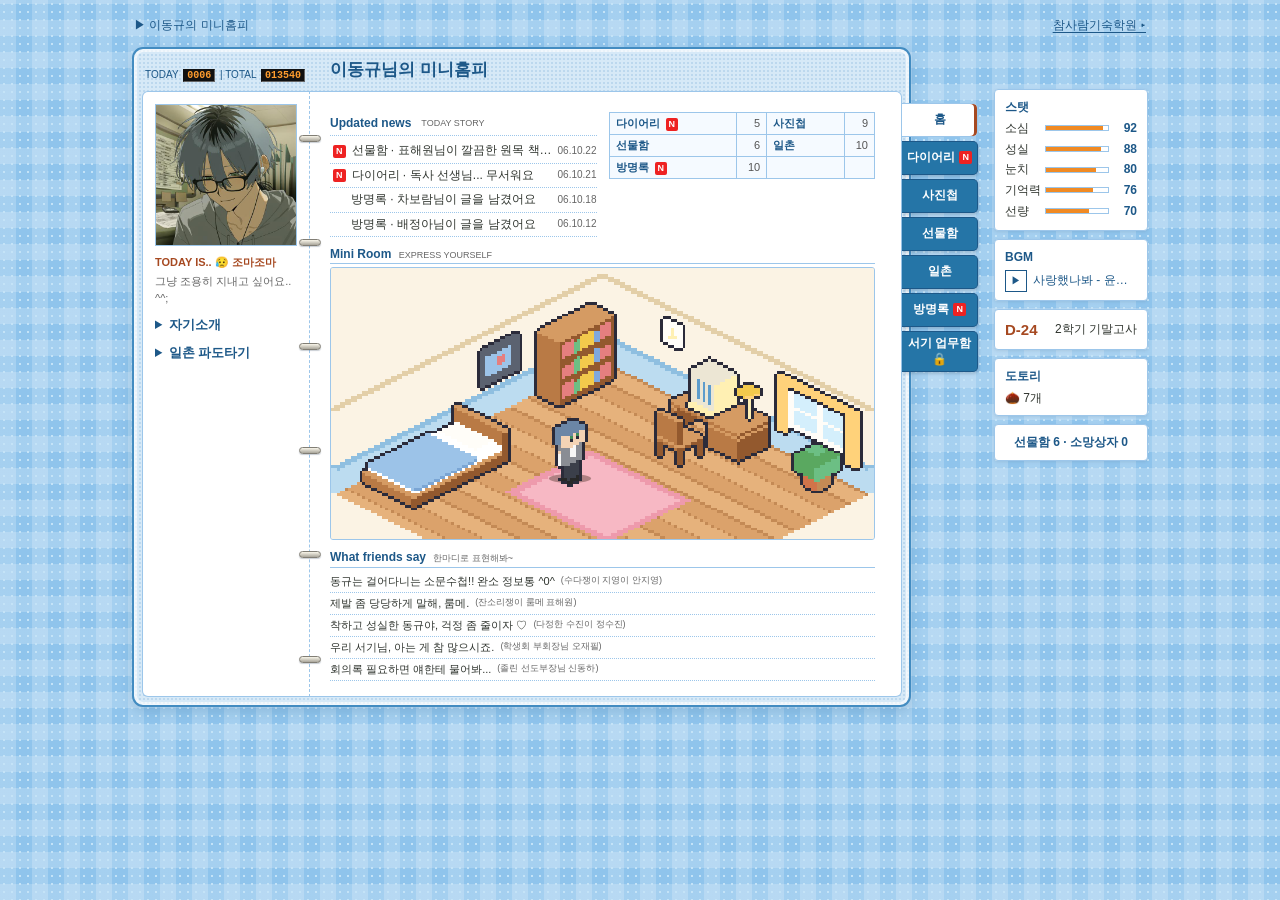
==== commit 02315895: "이동규 미니홈피 프로필 사진 교체" ====
--- a/dongkyu/index.html
+++ b/dongkyu/index.html
@@ -15,7 +15,7 @@
       <p class="counter-line">TODAY <b id="today">0</b> | TOTAL <b id="total">0</b></p>
       <h1 class="mhtitle">이동규님의 미니홈피</h1>
       <aside class="left">
-        <img class="minime" src="../img/lee-donggyu.png" alt="이동규" onerror="this.replaceWith(Object.assign(document.createElement('div'),{className:'minime ph',textContent:'이미지 준비 중'}))">
+        <img class="minime" src="../img/donggyu-profile.jpg" alt="이동규" onerror="this.replaceWith(Object.assign(document.createElement('div'),{className:'minime ph',textContent:'이미지 준비 중'}))">
         <p class="mood" id="mood"></p>
         <p class="status" id="status"></p>
         <details class="profile-note"><summary>자기소개</summary><p class="intro" id="intro"></p></details>
--- a/dongkyu/style.css
+++ b/dongkyu/style.css
@@ -118,6 +118,9 @@
 .card{background:#fff;border:1px solid var(--line);padding:4px;text-align:center;cursor:pointer;font:inherit;color:inherit;word-break:keep-all}
 .card:hover{border-color:var(--orange)}
 .card .ph,.card img{width:100%;aspect-ratio:1;object-fit:cover;display:flex}
+/* 증명사진 크롭 틀: 위치·확대값은 app.js cropStyle 이 인라인으로 넣는다 */
+.crop{display:block;overflow:hidden;aspect-ratio:1;font-style:normal}
+.card .crop img,.idpic .crop img,.crop .ph{width:100%;height:100%;aspect-ratio:auto;object-fit:cover;display:block}
 .card span{display:block;margin-top:2px;line-height:1.35;text-wrap:balance}
 /* 공통 제본 안에서 사진첩, 선물함, 일촌의 본문을 채운다. */
 #view:has(.collection){min-height:100%;display:grid}
@@ -188,8 +191,46 @@
 .pin .err{color:#c33;height:1.4em}
 .chips{display:flex;flex-wrap:wrap;gap:4px;margin:6px 0}
 .chips i{font-style:normal;background:var(--sky);border:1px solid var(--line);border-radius:10px;padding:0 8px;font-size:11px}
-.detail{display:grid;grid-template-columns:150px minmax(0,1fr);gap:14px}
-.detail .minime{width:150px}
+/* 서기 업무함 인물 상세: 용지를 세로로 나눠 왼쪽은 정사각형 증명사진 칸(가운데 기준 크롭), 오른쪽은 정보 */
+.detail{display:grid;grid-template-columns:112px minmax(0,1fr);gap:12px;align-items:start}
+.idpic{width:112px;aspect-ratio:1;border:1px solid var(--line);background:#fff;padding:3px;box-sizing:border-box;cursor:zoom-in;display:block}
+.idpic:hover{border-color:var(--blue2)}
+.lb-in.portrait{max-width:340px}
+.lb-in.portrait img{aspect-ratio:480/702}
+.idpic .crop{height:100%}
+/* 업무함 자료철 탭 */
+.vtabs{display:flex;gap:2px;border-bottom:2px solid var(--blue2);margin:0 0 10px}
+.vtabs button{flex:1;padding:4px 2px;border:1px solid var(--line);border-bottom:0;background:var(--sky);color:var(--blue2);cursor:pointer;font:inherit;font-size:11px}
+.vtabs button.on{background:var(--blue2);color:#fff;font-weight:bold}
+.doclist{list-style:none;margin:0;padding:0}
+.doclist li+li{border-top:1px dotted var(--line)}
+.doclist button{display:block;width:100%;text-align:left;background:none;border:0;padding:7px 4px;cursor:pointer;font:inherit}
+.doclist button:hover{background:var(--sky)}
+.doclist b{display:block;color:var(--blue2)}
+.doclist b::before{content:"▤ ";color:var(--orange)}
+.doclist small{color:#666;word-break:keep-all}
+/* 문서 한 장: 서기가 철해 둔 종이 질감 */
+.doc{position:relative;background:#fffef8;border:1px solid #d8d2bd;padding:12px 12px 10px;box-shadow:2px 2px 0 #e6e1cf;word-break:keep-all}
+.doc::before{content:"";position:absolute;top:-4px;left:14px;width:22px;height:6px;border:2px solid #9aa3ad;border-bottom:0;border-radius:2px 2px 0 0}
+.doc h4{margin:0 0 4px;font-size:13px;color:#333;border-bottom:1px solid #333;padding-bottom:3px}
+.doc h5{margin:12px 0 4px;font-size:12px;color:var(--blue2)}
+.doc .lead{margin:0 0 8px;color:#555;font-size:11px}
+.doc dl{margin:0;display:grid;grid-template-columns:92px minmax(0,1fr);border-top:1px dotted #bbb}
+.doc dt,.doc dd{margin:0;padding:5px 4px;border-bottom:1px dotted #bbb}
+.doc dt{font-weight:bold;color:#444;background:#f6f3e6}
+.doc ul{margin:0;padding-left:16px}
+.doc li{margin:2px 0}
+.doc p{margin:0 0 6px}
+.postit{margin:12px 4px 4px auto;max-width:80%;background:#fff6a8;border:1px solid #e4d66a;padding:7px 9px;font-size:11px;color:#5a4a00;transform:rotate(-1deg);box-shadow:1px 2px 2px rgba(0,0,0,.12)}
+.hp{display:inline-block;margin-top:8px;font-size:11px;color:var(--blue2)}
+/* 서열 등사본: 흐린 잉크 */
+.doc.copy{background:#fbfbf6;color:#3b3f55}
+.doc.copy .stamp{display:inline-block;margin:0 0 6px;padding:1px 6px;border:1px solid #a64921;color:#a64921;font-size:10px;transform:rotate(-2deg)}
+.rk{width:100%;border-collapse:collapse;margin:4px 0}
+.rk td{padding:4px;border-bottom:1px dashed #b9bccb;font-size:11px}
+.rk .no{width:22px;text-align:right;font-weight:bold;font-family:"Courier New",monospace}
+.lk{background:none;border:0;padding:0;font:inherit;font-weight:bold;color:var(--blue2);cursor:pointer;text-decoration:underline}
+.doc .small{font-size:11px;color:#666}
 .detail table{border-collapse:collapse;width:100%}
 .detail th{width:56px;text-align:left;color:var(--blue2);vertical-align:top;padding:3px 0}
 .detail td{padding:3px 0;border-bottom:1px dotted var(--line)}
@@ -261,9 +302,12 @@
  .stat button{padding-inline:3px}
  .stat td:nth-child(even){width:16px;padding-inline:2px}
  .grid.five{grid-template-columns:repeat(3,minmax(0,1fr))}
- .detail{grid-template-columns:1fr}
 }
 @media(max-width:460px){
+ .detail{grid-template-columns:84px minmax(0,1fr)}
+ .idpic{width:84px}
+ .doc dl{grid-template-columns:1fr}
+ .doc dt{border-bottom:0}
  .album .grid{grid-template-columns:minmax(0,1fr)}
  .top2{grid-template-columns:minmax(0,1fr)}
  .stat{margin-top:0}
